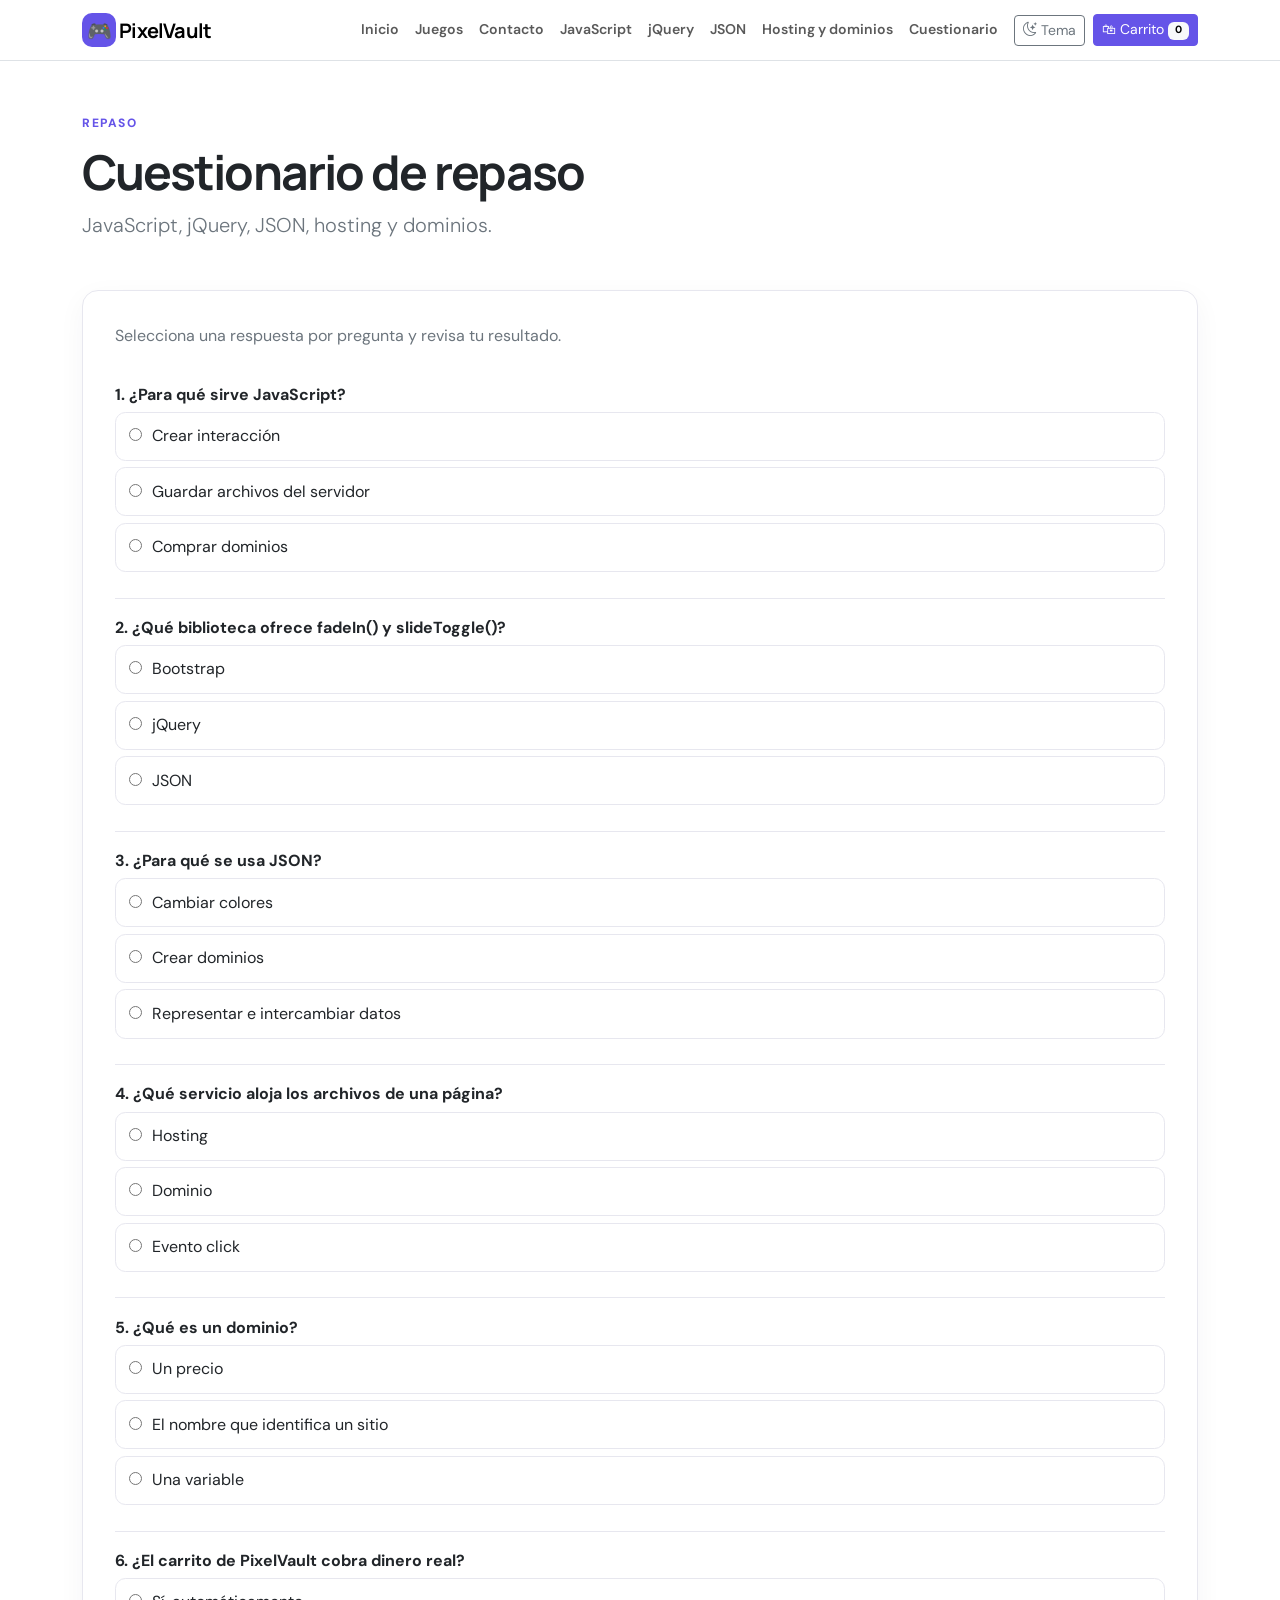
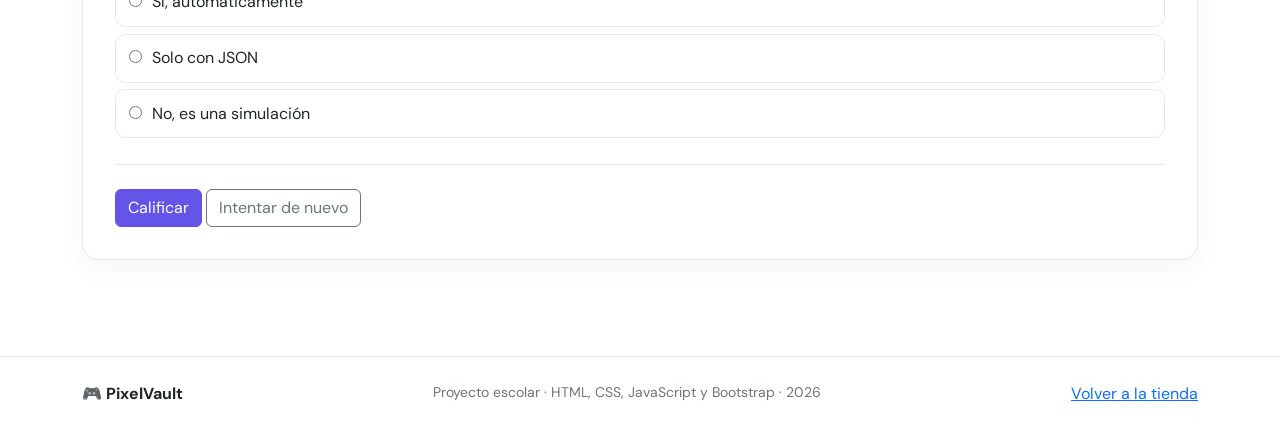
==== PixelVault/cuestionario.html @ afc51569 "Hola" ====
<!doctype html>
<html lang="es" data-bs-theme="light">

<head>
    <meta charset="utf-8">
    <meta name="viewport" content="width=device-width, initial-scale=1">
    <title>Cuestionario | PixelVault</title>
    <link href="https://cdn.jsdelivr.net/npm/bootstrap@5.3.3/dist/css/bootstrap.min.css" rel="stylesheet">
    <link href="https://cdn.jsdelivr.net/npm/bootstrap-icons@1.11.3/font/bootstrap-icons.min.css" rel="stylesheet">
    <link href="css/estilos.css" rel="stylesheet">
    <script>try {document.documentElement.setAttribute('data-bs-theme', localStorage.getItem('pv-theme') || 'light')} catch (e) { }</script>
</head>

<body>
    <nav class="navbar navbar-expand-xl sticky-top site-nav border-bottom">
        <div class="container"><a class="navbar-brand fw-bold" href="index.html"><span class="brand-mark">🎮</span>
                PixelVault</a><button class="navbar-toggler" type="button" data-bs-toggle="collapse"
                data-bs-target="#menu" aria-label="Abrir menú"><span class="navbar-toggler-icon"></span></button>
            <div class="collapse navbar-collapse" id="menu">
                <ul class="navbar-nav ms-auto align-items-xl-center">
                    <li class="nav-item"><a class="nav-link" href="index.html">Inicio</a></li>
                    <li class="nav-item"><a class="nav-link" href="index.html#juegos">Juegos</a></li>
                    <li class="nav-item"><a class="nav-link" href="index.html#contacto">Contacto</a></li>
                    <li class="nav-item"><a class="nav-link" href="javascript.html">JavaScript</a></li>
                    <li class="nav-item"><a class="nav-link" href="jquery.html">jQuery</a></li>
                    <li class="nav-item"><a class="nav-link" href="json.html">JSON</a></li>
                    <li class="nav-item"><a class="nav-link" href="hosting.html">Hosting y dominios</a></li>
                    <li class="nav-item"><a class="nav-link" href="cuestionario.html">Cuestionario</a></li>
                    <li class="nav-item ms-xl-2"><button class="btn btn-sm btn-outline-secondary theme-toggle"
                            type="button"><i class="bi bi-moon-stars"></i> Tema</button></li>
                    <li class="nav-item ms-xl-2"><button class="btn btn-sm btn-primary" data-bs-toggle="offcanvas"
                            data-bs-target="#cart">🛍 Carrito <span id="cartCount"
                                class="badge text-bg-light">0</span></button></li>
                </ul>
            </div>
        </div>
    </nav>
    <main class="container page-content py-5">
        <div class="page-intro mb-5"><span class="eyebrow">REPASO</span>
            <h1 class="display-5 fw-bold mt-2">Cuestionario de repaso</h1>
            <p class="lead text-secondary">JavaScript, jQuery, JSON, hosting y dominios.</p>
        </div>
        <form id="quiz" class="content-card">
            <p class="text-secondary">Selecciona una respuesta por pregunta y revisa tu resultado.</p>
            <fieldset class="quiz-q">
                <legend class="h6 fw-bold">1. ¿Para qué sirve JavaScript?</legend><label class="quiz-option"><input
                        type="radio" name="q1" value="a" required> Crear interacción</label><label
                    class="quiz-option"><input type="radio" name="q1" value="b" required> Guardar archivos del
                    servidor</label><label class="quiz-option"><input type="radio" name="q1" value="c" required> Comprar
                    dominios</label>
            </fieldset>
            <fieldset class="quiz-q">
                <legend class="h6 fw-bold">2. ¿Qué biblioteca ofrece fadeIn() y slideToggle()?</legend><label
                    class="quiz-option"><input type="radio" name="q2" value="a" required> Bootstrap</label><label
                    class="quiz-option"><input type="radio" name="q2" value="b" required> jQuery</label><label
                    class="quiz-option"><input type="radio" name="q2" value="c" required> JSON</label>
            </fieldset>
            <fieldset class="quiz-q">
                <legend class="h6 fw-bold">3. ¿Para qué se usa JSON?</legend><label class="quiz-option"><input
                        type="radio" name="q3" value="a" required> Cambiar colores</label><label
                    class="quiz-option"><input type="radio" name="q3" value="b" required> Crear dominios</label><label
                    class="quiz-option"><input type="radio" name="q3" value="c" required> Representar e intercambiar
                    datos</label>
            </fieldset>
            <fieldset class="quiz-q">
                <legend class="h6 fw-bold">4. ¿Qué servicio aloja los archivos de una página?</legend><label
                    class="quiz-option"><input type="radio" name="q4" value="a" required> Hosting</label><label
                    class="quiz-option"><input type="radio" name="q4" value="b" required> Dominio</label><label
                    class="quiz-option"><input type="radio" name="q4" value="c" required> Evento click</label>
            </fieldset>
            <fieldset class="quiz-q">
                <legend class="h6 fw-bold">5. ¿Qué es un dominio?</legend><label class="quiz-option"><input type="radio"
                        name="q5" value="a" required> Un precio</label><label class="quiz-option"><input type="radio"
                        name="q5" value="b" required> El nombre que identifica un sitio</label><label
                    class="quiz-option"><input type="radio" name="q5" value="c" required> Una variable</label>
            </fieldset>
            <fieldset class="quiz-q">
                <legend class="h6 fw-bold">6. ¿El carrito de PixelVault cobra dinero real?</legend><label
                    class="quiz-option"><input type="radio" name="q6" value="a" required> Sí,
                    automáticamente</label><label class="quiz-option"><input type="radio" name="q6" value="b" required>
                    Solo con JSON</label><label class="quiz-option"><input type="radio" name="q6" value="c" required>
                    No, es una simulación</label>
            </fieldset><button class="btn btn-primary mt-4" type="submit">Calificar</button> <button
                class="btn btn-outline-secondary mt-4" type="reset">Intentar de nuevo</button>
            <div id="quizResult" class="alert d-none mt-4" role="status"></div>
        </form>
    </main>
    <footer class="site-footer py-4 mt-5">
        <div class="container d-flex flex-wrap justify-content-between gap-2"><strong>🎮 PixelVault</strong><span
                class="text-secondary small">Proyecto escolar · HTML, CSS, JavaScript y Bootstrap · 2026</span><a
                href="index.html">Volver a la tienda</a></div>
    </footer>
    <script src="https://cdn.jsdelivr.net/npm/bootstrap@5.3.3/dist/js/bootstrap.bundle.min.js"></script>
    <script src="js/script.js"></script>
</body>

</html>
---- PixelVault/css/estilos.css ----
@import url('https://fonts.googleapis.com/css2?family=DM+Sans:wght@400;500;600;700&family=Manrope:wght@500;600;700;800&display=swap');

:root {
    --accent: #6554e8;
    --line: #e7e7ef;
    --soft: #f7f7fb;
    --card: #fff
}

* {
    box-sizing: border-box
}

html {
    scroll-behavior: smooth;
    scroll-padding-top: 90px
}

body {
    font-family: 'DM Sans', sans-serif;
    background: var(--bs-body-bg);
    color: var(--bs-body-color);
    line-height: 1.65
}

h1,
h2,
h3,
.navbar-brand {
    font-family: Manrope, sans-serif;
    letter-spacing: -.04em
}

.site-nav {
    background: var(--bs-body-bg);
    backdrop-filter: blur(15px)
}

.brand-mark {
    display: inline-grid;
    place-items: center;
    background: var(--accent);
    color: white;
    border-radius: 10px;
    width: 34px;
    height: 34px
}

.navbar .nav-link {
    font-weight: 600;
    font-size: .88rem
}

.navbar .nav-link:hover {
    color: var(--accent)
}

.btn-primary {
    --bs-btn-bg: var(--accent);
    --bs-btn-border-color: var(--accent);
    --bs-btn-hover-bg: #4e3cc9;
    --bs-btn-hover-border-color: #4e3cc9
}

.accent,
.eyebrow {
    color: var(--accent)
}

.eyebrow {
    font-size: .75rem;
    font-weight: 800;
    letter-spacing: .13em
}

.hero {
    overflow: hidden
}

.hero h1 {
    line-height: 1.08;
    letter-spacing: -.06em
}

.hero .carousel-item img {
    height: 470px;
    object-fit: cover;
    filter: brightness(.72)
}

.carousel-caption {
    left: 10%;
    right: 10%;
    text-align: left;
    bottom: 15%
}

.carousel-caption h2 {
    font-weight: 800;
    font-size: clamp(1.7rem, 3vw, 2.6rem)
}

.searchbox {
    width: min(100%, 300px)
}

.game-card,
.content-card,
.contact-box {
    border: 1px solid var(--line);
    background: var(--card);
    border-radius: 1rem;
    box-shadow: 0 8px 28px rgba(35, 30, 80, .045);
    overflow: hidden
}

.game-card {
    transition: transform .2s, box-shadow .2s
}

.game-card:hover {
    transform: translateY(-4px);
    box-shadow: 0 15px 35px rgba(35, 30, 80, .1)
}

.game-img {
    position: relative
}

.game-img img {
    width: 100%;
    height: 210px;
    object-fit: cover
}

.game-img span {
    position: absolute;
    top: 12px;
    left: 12px;
    background: #fff;
    color: #26243a;
    border-radius: 50px;
    padding: 5px 10px;
    font-size: .75rem;
    font-weight: 700
}

.game-card .card-body {
    padding: 1.25rem
}

.price {
    font: 800 1.2rem Manrope, sans-serif
}

.about {
    background: var(--soft)
}

.about-img {
    width: 100%;
    height: 380px;
    object-fit: cover;
    border-radius: 1rem
}

.feature {
    height: 100%;
    border: 1px solid var(--line);
    border-radius: .8rem;
    padding: 1rem;
    background: var(--card)
}

.feature i,
.topic-icon {
    color: var(--accent);
    font-size: 1.4rem
}

.contact-box,
.content-card {
    padding: clamp(1.2rem, 3vw, 2rem)
}

.form-control,
.form-select {
    padding: .75rem;
    border-color: var(--line);
    background: var(--bs-body-bg);
    color: var(--bs-body-color)
}

.form-control:focus,
.form-select:focus {
    border-color: var(--accent);
    box-shadow: 0 0 0 .2rem #6554e822
}

.site-footer {
    border-top: 1px solid var(--line)
}

.page-content {
    min-height: 70vh
}

.page-intro {
    max-width: 800px
}

.code {
    white-space: pre-wrap;
    background: #202033;
    color: #f6f4ff;
    border-radius: .75rem;
    padding: 1rem;
    overflow: auto
}

.demo-box {
    padding: 1rem;
    border: 1px dashed var(--accent);
    border-radius: .7rem;
    background: var(--bs-body-bg)
}

.topic-icon {
    display: grid;
    place-items: center;
    width: 55px;
    height: 55px;
    border-radius: 14px;
    background: #6554e818
}

.quiz-q {
    padding: 1.2rem 0;
    border-bottom: 1px solid var(--line)
}

.quiz-option {
    display: block;
    padding: .65rem .8rem;
    margin: .4rem 0;
    border: 1px solid var(--line);
    border-radius: .65rem;
    cursor: pointer
}

.quiz-option:hover {
    background: var(--soft)
}

.quiz-option input {
    accent-color: var(--accent);
    margin-right: .4rem
}

.cart-line {
    display: flex;
    justify-content: space-between;
    gap: 1rem;
    padding: .8rem 0;
    border-bottom: 1px solid var(--line)
}

[data-bs-theme=dark] {
    --line: #39394b;
    --soft: #20202e;
    --card: #191925;
    color-scheme: dark
}

[data-bs-theme=dark] .about {
    background: #20202e
}

[data-bs-theme=dark] .site-nav {
    background: #191925ed
}

[data-bs-theme=dark] .game-img span {
    background: #20202e;
    color: white
}

[data-bs-theme=dark] .form-control,
[data-bs-theme=dark] .form-select {
    background-color: #191925;
    color: #f5f4ff
}

@media(max-width:767px) {
    .hero .carousel-item img {
        height: 330px
    }

    .about-img {
        height: 270px
    }

    .navbar-nav {
        padding: .5rem 0
    }
}
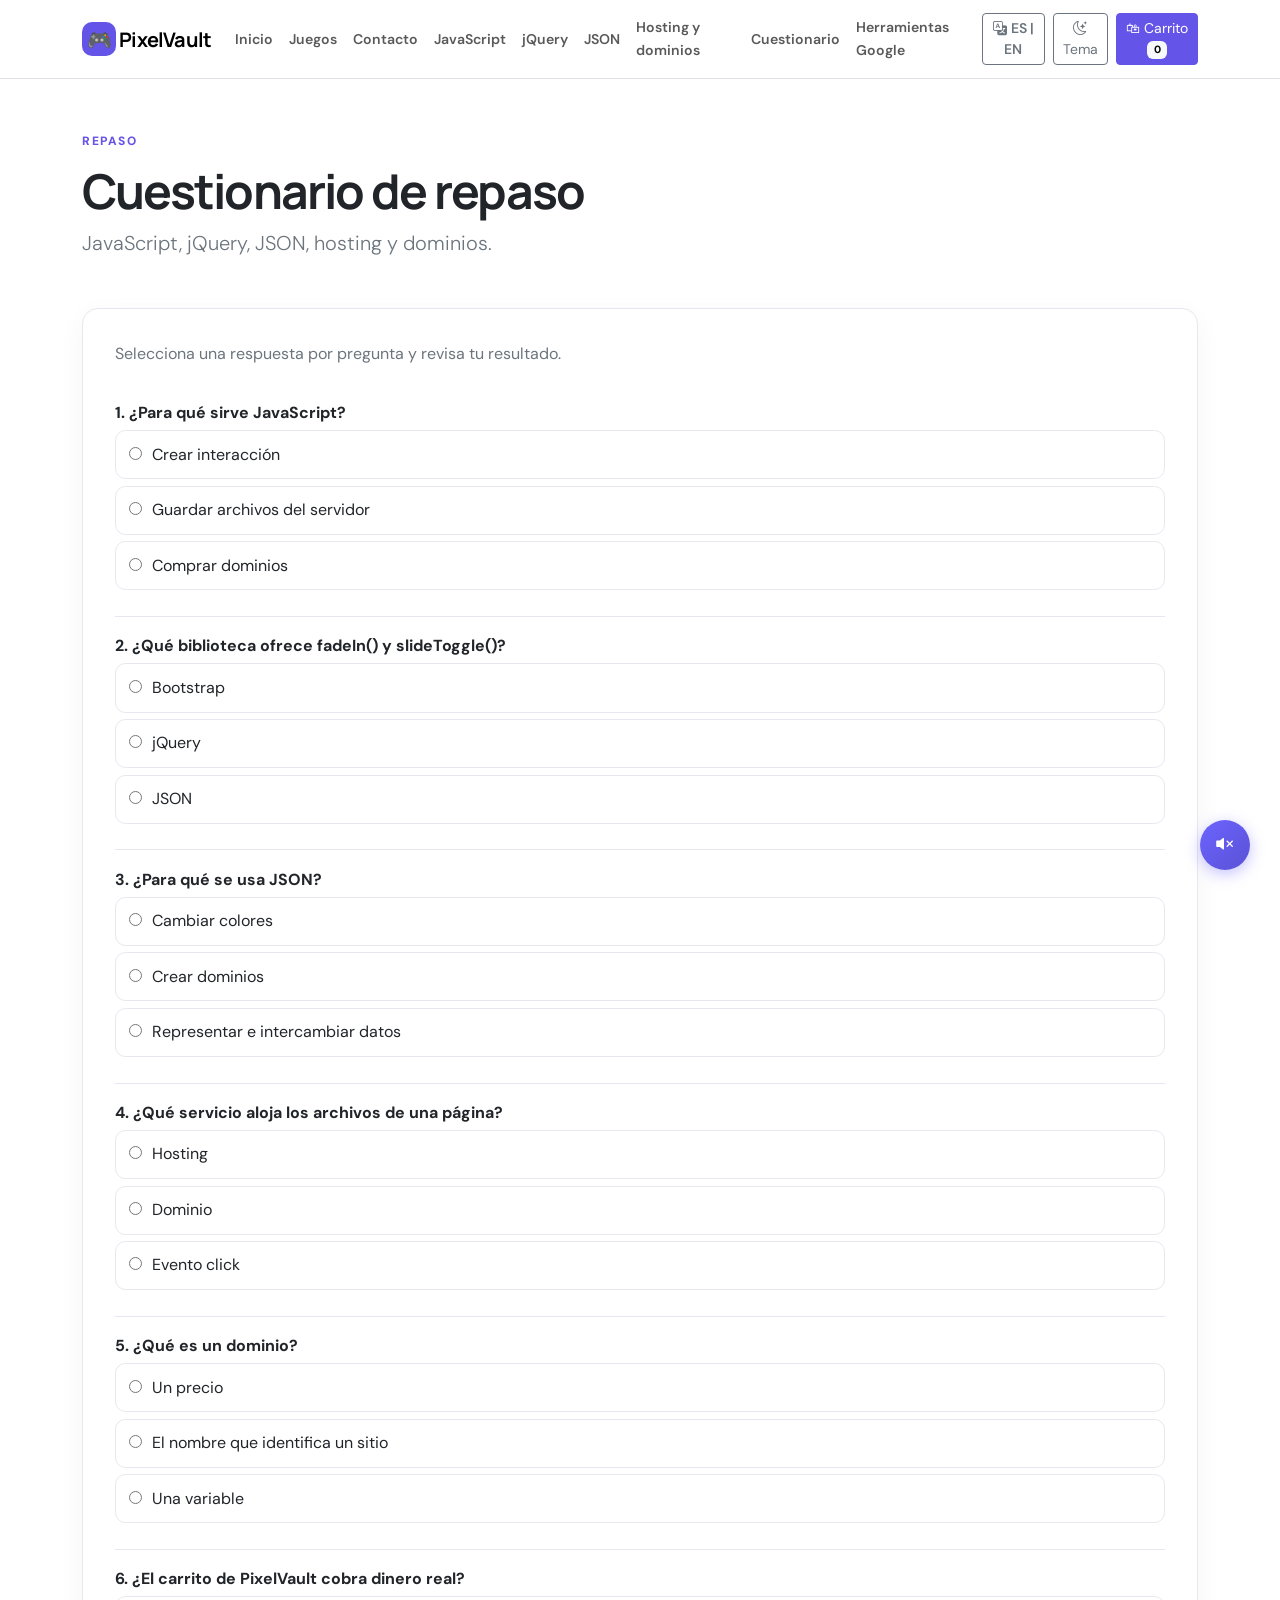
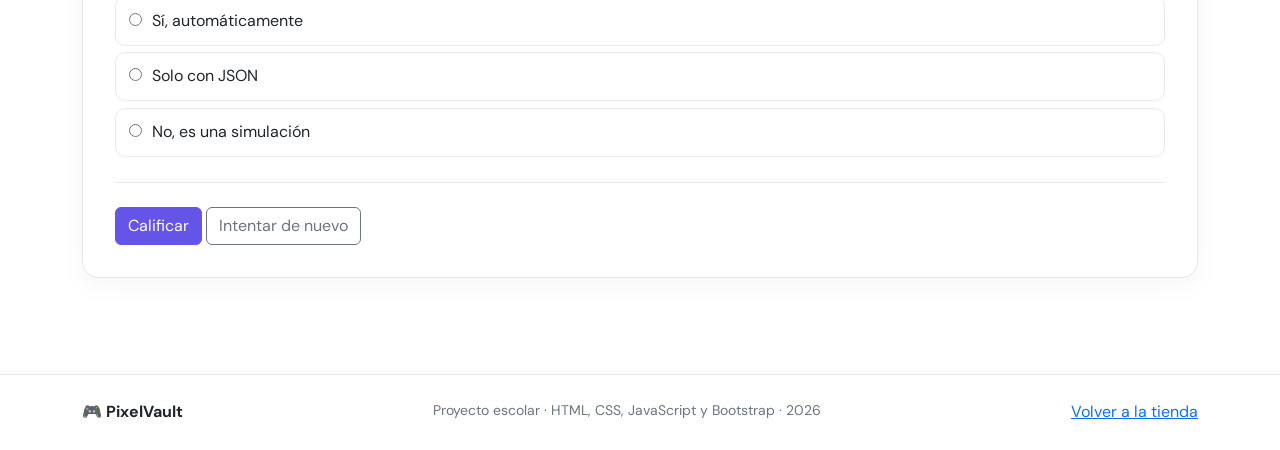
==== commit a59ba932: "Hola 2" ====
--- a/PixelVault/cuestionario.html
+++ b/PixelVault/cuestionario.html
@@ -1,6 +1,5 @@
 <!doctype html>
 <html lang="es" data-bs-theme="light">
-
 <head>
     <meta charset="utf-8">
     <meta name="viewport" content="width=device-width, initial-scale=1">
@@ -10,88 +9,100 @@
     <link href="css/estilos.css" rel="stylesheet">
     <script>try {document.documentElement.setAttribute('data-bs-theme', localStorage.getItem('pv-theme') || 'light')} catch (e) { }</script>
 </head>
+<!-- Música de fondo -->
+<audio id="musicaFondo" loop>
+    <source src="" type="audio/mpeg">
+</audio>
 
+<!-- Botón flotante -->
+<button id="btnMusica" class="btn-musica" title="Activar/Desactivar música">
+    <i class="bi bi-volume-mute-fill" id="iconoMusica"></i>
+</button>
+<body>
 <body>
     <nav class="navbar navbar-expand-xl sticky-top site-nav border-bottom">
-        <div class="container"><a class="navbar-brand fw-bold" href="index.html"><span class="brand-mark">🎮</span>
-                PixelVault</a><button class="navbar-toggler" type="button" data-bs-toggle="collapse"
-                data-bs-target="#menu" aria-label="Abrir menú"><span class="navbar-toggler-icon"></span></button>
+        <div class="container">
+            <a class="navbar-brand fw-bold" href="index.html"><span class="brand-mark">🎮</span> PixelVault</a>
+            <button class="navbar-toggler" type="button" data-bs-toggle="collapse" data-bs-target="#menu" aria-label="Abrir menú"><span class="navbar-toggler-icon"></span></button>
             <div class="collapse navbar-collapse" id="menu">
                 <ul class="navbar-nav ms-auto align-items-xl-center">
-                    <li class="nav-item"><a class="nav-link" href="index.html">Inicio</a></li>
-                    <li class="nav-item"><a class="nav-link" href="index.html#juegos">Juegos</a></li>
-                    <li class="nav-item"><a class="nav-link" href="index.html#contacto">Contacto</a></li>
-                    <li class="nav-item"><a class="nav-link" href="javascript.html">JavaScript</a></li>
-                    <li class="nav-item"><a class="nav-link" href="jquery.html">jQuery</a></li>
-                    <li class="nav-item"><a class="nav-link" href="json.html">JSON</a></li>
-                    <li class="nav-item"><a class="nav-link" href="hosting.html">Hosting y dominios</a></li>
-                    <li class="nav-item"><a class="nav-link" href="cuestionario.html">Cuestionario</a></li>
-                    <li class="nav-item ms-xl-2"><button class="btn btn-sm btn-outline-secondary theme-toggle"
-                            type="button"><i class="bi bi-moon-stars"></i> Tema</button></li>
-                    <li class="nav-item ms-xl-2"><button class="btn btn-sm btn-primary" data-bs-toggle="offcanvas"
-                            data-bs-target="#cart">🛍 Carrito <span id="cartCount"
-                                class="badge text-bg-light">0</span></button></li>
+                    <li class="nav-item"><a class="nav-link" href="index.html" data-i18n="nav_inicio">Inicio</a></li>
+                    <li class="nav-item"><a class="nav-link" href="index.html#juegos" data-i18n="nav_juegos">Juegos</a></li>
+                    <li class="nav-item"><a class="nav-link" href="index.html#contacto" data-i18n="nav_contacto">Contacto</a></li>
+                    <li class="nav-item"><a class="nav-link" href="javascript.html" data-i18n="nav_js">JavaScript</a></li>
+                    <li class="nav-item"><a class="nav-link" href="jquery.html" data-i18n="nav_jquery">jQuery</a></li>
+                    <li class="nav-item"><a class="nav-link" href="json.html" data-i18n="nav_json">JSON</a></li>
+                    <li class="nav-item"><a class="nav-link" href="hosting.html" data-i18n="nav_hosting">Hosting y dominios</a></li>
+                    <li class="nav-item"><a class="nav-link" href="cuestionario.html" data-i18n="nav_cuestionario">Cuestionario</a></li>
+                    <li class="nav-item"><a class="nav-link" href="herramientas.html" data-i18n="nav_herramientas">Herramientas Google</a></li>
+                    <li class="nav-item ms-xl-2">
+                        <button type="button" id="btnIdioma" class="btn btn-sm btn-outline-secondary">
+                            <i class="bi bi-translate me-1"></i><span id="textoIdioma">ES | EN</span>
+                        </button>
+                    </li>
+                    <li class="nav-item ms-xl-2"><button class="btn btn-sm btn-outline-secondary theme-toggle" type="button"><i class="bi bi-moon-stars"></i> <span data-i18n="btn_tema">Tema</span></button></li>
+                    <li class="nav-item ms-xl-2"><button class="btn btn-sm btn-primary" data-bs-toggle="offcanvas" data-bs-target="#cart">🛍 <span data-i18n="btn_carrito">Carrito</span> <span id="cartCount" class="badge text-bg-light">0</span></button></li>
                 </ul>
             </div>
         </div>
     </nav>
     <main class="container page-content py-5">
-        <div class="page-intro mb-5"><span class="eyebrow">REPASO</span>
-            <h1 class="display-5 fw-bold mt-2">Cuestionario de repaso</h1>
-            <p class="lead text-secondary">JavaScript, jQuery, JSON, hosting y dominios.</p>
+        <div class="page-intro mb-5">
+            <span class="eyebrow" data-i18n="quiz_eyebrow">REPASO</span>
+            <h1 class="display-5 fw-bold mt-2" data-i18n="quiz_title">Cuestionario de repaso</h1>
+            <p class="lead text-secondary" data-i18n="quiz_desc">JavaScript, jQuery, JSON, hosting y dominios.</p>
         </div>
         <form id="quiz" class="content-card">
-            <p class="text-secondary">Selecciona una respuesta por pregunta y revisa tu resultado.</p>
+            <p class="text-secondary" data-i18n="quiz_intro">Selecciona una respuesta por pregunta y revisa tu resultado.</p>
             <fieldset class="quiz-q">
-                <legend class="h6 fw-bold">1. ¿Para qué sirve JavaScript?</legend><label class="quiz-option"><input
-                        type="radio" name="q1" value="a" required> Crear interacción</label><label
-                    class="quiz-option"><input type="radio" name="q1" value="b" required> Guardar archivos del
-                    servidor</label><label class="quiz-option"><input type="radio" name="q1" value="c" required> Comprar
-                    dominios</label>
+                <legend class="h6 fw-bold" data-i18n="quiz_q1">1. ¿Para qué sirve JavaScript?</legend>
+                <label class="quiz-option"><input type="radio" name="q1" value="a" required> <span data-i18n="quiz_q1_a">Crear interacción</span></label>
+                <label class="quiz-option"><input type="radio" name="q1" value="b" required> <span data-i18n="quiz_q1_b">Guardar archivos del servidor</span></label>
+                <label class="quiz-option"><input type="radio" name="q1" value="c" required> <span data-i18n="quiz_q1_c">Comprar dominios</span></label>
             </fieldset>
             <fieldset class="quiz-q">
-                <legend class="h6 fw-bold">2. ¿Qué biblioteca ofrece fadeIn() y slideToggle()?</legend><label
-                    class="quiz-option"><input type="radio" name="q2" value="a" required> Bootstrap</label><label
-                    class="quiz-option"><input type="radio" name="q2" value="b" required> jQuery</label><label
-                    class="quiz-option"><input type="radio" name="q2" value="c" required> JSON</label>
+                <legend class="h6 fw-bold" data-i18n="quiz_q2">2. ¿Qué biblioteca ofrece fadeIn() y slideToggle()?</legend>
+                <label class="quiz-option"><input type="radio" name="q2" value="a" required> <span data-i18n="quiz_q2_a">Bootstrap</span></label>
+                <label class="quiz-option"><input type="radio" name="q2" value="b" required> <span data-i18n="quiz_q2_b">jQuery</span></label>
+                <label class="quiz-option"><input type="radio" name="q2" value="c" required> <span data-i18n="quiz_q2_c">JSON</span></label>
             </fieldset>
             <fieldset class="quiz-q">
-                <legend class="h6 fw-bold">3. ¿Para qué se usa JSON?</legend><label class="quiz-option"><input
-                        type="radio" name="q3" value="a" required> Cambiar colores</label><label
-                    class="quiz-option"><input type="radio" name="q3" value="b" required> Crear dominios</label><label
-                    class="quiz-option"><input type="radio" name="q3" value="c" required> Representar e intercambiar
-                    datos</label>
+                <legend class="h6 fw-bold" data-i18n="quiz_q3">3. ¿Para qué se usa JSON?</legend>
+                <label class="quiz-option"><input type="radio" name="q3" value="a" required> <span data-i18n="quiz_q3_a">Cambiar colores</span></label>
+                <label class="quiz-option"><input type="radio" name="q3" value="b" required> <span data-i18n="quiz_q3_b">Crear dominios</span></label>
+                <label class="quiz-option"><input type="radio" name="q3" value="c" required> <span data-i18n="quiz_q3_c">Representar e intercambiar datos</span></label>
             </fieldset>
             <fieldset class="quiz-q">
-                <legend class="h6 fw-bold">4. ¿Qué servicio aloja los archivos de una página?</legend><label
-                    class="quiz-option"><input type="radio" name="q4" value="a" required> Hosting</label><label
-                    class="quiz-option"><input type="radio" name="q4" value="b" required> Dominio</label><label
-                    class="quiz-option"><input type="radio" name="q4" value="c" required> Evento click</label>
+                <legend class="h6 fw-bold" data-i18n="quiz_q4">4. ¿Qué servicio aloja los archivos de una página?</legend>
+                <label class="quiz-option"><input type="radio" name="q4" value="a" required> <span data-i18n="quiz_q4_a">Hosting</span></label>
+                <label class="quiz-option"><input type="radio" name="q4" value="b" required> <span data-i18n="quiz_q4_b">Dominio</span></label>
+                <label class="quiz-option"><input type="radio" name="q4" value="c" required> <span data-i18n="quiz_q4_c">Evento click</span></label>
             </fieldset>
             <fieldset class="quiz-q">
-                <legend class="h6 fw-bold">5. ¿Qué es un dominio?</legend><label class="quiz-option"><input type="radio"
-                        name="q5" value="a" required> Un precio</label><label class="quiz-option"><input type="radio"
-                        name="q5" value="b" required> El nombre que identifica un sitio</label><label
-                    class="quiz-option"><input type="radio" name="q5" value="c" required> Una variable</label>
+                <legend class="h6 fw-bold" data-i18n="quiz_q5">5. ¿Qué es un dominio?</legend>
+                <label class="quiz-option"><input type="radio" name="q5" value="a" required> <span data-i18n="quiz_q5_a">Un precio</span></label>
+                <label class="quiz-option"><input type="radio" name="q5" value="b" required> <span data-i18n="quiz_q5_b">El nombre que identifica un sitio</span></label>
+                <label class="quiz-option"><input type="radio" name="q5" value="c" required> <span data-i18n="quiz_q5_c">Una variable</span></label>
             </fieldset>
             <fieldset class="quiz-q">
-                <legend class="h6 fw-bold">6. ¿El carrito de PixelVault cobra dinero real?</legend><label
-                    class="quiz-option"><input type="radio" name="q6" value="a" required> Sí,
-                    automáticamente</label><label class="quiz-option"><input type="radio" name="q6" value="b" required>
-                    Solo con JSON</label><label class="quiz-option"><input type="radio" name="q6" value="c" required>
-                    No, es una simulación</label>
-            </fieldset><button class="btn btn-primary mt-4" type="submit">Calificar</button> <button
-                class="btn btn-outline-secondary mt-4" type="reset">Intentar de nuevo</button>
+                <legend class="h6 fw-bold" data-i18n="quiz_q6">6. ¿El carrito de PixelVault cobra dinero real?</legend>
+                <label class="quiz-option"><input type="radio" name="q6" value="a" required> <span data-i18n="quiz_q6_a">Sí, automáticamente</span></label>
+                <label class="quiz-option"><input type="radio" name="q6" value="b" required> <span data-i18n="quiz_q6_b">Solo con JSON</span></label>
+                <label class="quiz-option"><input type="radio" name="q6" value="c" required> <span data-i18n="quiz_q6_c">No, es una simulación</span></label>
+            </fieldset>
+            <button class="btn btn-primary mt-4" type="submit" data-i18n="quiz_btn_submit">Calificar</button> 
+            <button class="btn btn-outline-secondary mt-4" type="reset" data-i18n="quiz_btn_reset">Intentar de nuevo</button>
             <div id="quizResult" class="alert d-none mt-4" role="status"></div>
         </form>
     </main>
     <footer class="site-footer py-4 mt-5">
-        <div class="container d-flex flex-wrap justify-content-between gap-2"><strong>🎮 PixelVault</strong><span
-                class="text-secondary small">Proyecto escolar · HTML, CSS, JavaScript y Bootstrap · 2026</span><a
-                href="index.html">Volver a la tienda</a></div>
+        <div class="container d-flex flex-wrap justify-content-between gap-2">
+            <strong data-i18n="footer_brand">🎮 PixelVault</strong>
+            <span class="text-secondary small" data-i18n="footer_text">Proyecto escolar · HTML, CSS, JavaScript y Bootstrap · 2026</span>
+            <a href="index.html" data-i18n="footer_link">Volver a la tienda</a>
+        </div>
     </footer>
     <script src="https://cdn.jsdelivr.net/npm/bootstrap@5.3.3/dist/js/bootstrap.bundle.min.js"></script>
     <script src="js/script.js"></script>
 </body>
-
 </html>
--- a/PixelVault/css/estilos.css
+++ b/PixelVault/css/estilos.css
@@ -303,4 +303,212 @@
     .navbar-nav {
         padding: .5rem 0
     }
+}
+/* ===== PÁGINA HERRAMIENTAS ===== */
+
+/* Navbar activa */
+.nav-link.active {
+    color: #6C63FF !important;
+    font-weight: 600;
+}
+
+/* Cards de herramientas */
+.card {
+    transition: all 0.3s ease;
+}
+
+.card:hover {
+    transform: translateY(-5px);
+    box-shadow: 0 10px 30px rgba(108, 99, 255, 0.15) !important;
+}
+
+/* Botón tema */
+#btnTema {
+    width: 40px;
+    height: 40px;
+    display: flex;
+    align-items: center;
+    justify-content: center;
+}
+
+/* Modo oscuro */
+[data-bs-theme="dark"] body {
+    background-color: #0f0f1a;
+    color: #ffffff;
+}
+
+[data-bs-theme="dark"] .navbar {
+    background-color: #1a1a2e !important;
+}
+
+[data-bs-theme="dark"] .nav-link {
+    color: #a0a0b8 !important;
+}
+
+[data-bs-theme="dark"] .nav-link.active {
+    color: #6C63FF !important;
+}
+
+[data-bs-theme="dark"] .card {
+    background-color: #1a1a2e;
+    color: #ffffff;
+}
+
+[data-bs-theme="dark"] .card-title {
+    color: #ffffff !important;
+}
+
+[data-bs-theme="dark"] .card-text {
+    color: #a0a0b8 !important;
+}
+
+[data-bs-theme="dark"] section[style*="f8f9ff"] {
+    background: linear-gradient(135deg, #1a1a2e 0%, #16213e 100%) !important;
+}
+
+[data-bs-theme="dark"] .text-muted {
+    color: #a0a0b8 !important;
+}
+/* Página de herramientas */
+.game-card:hover {
+    transform: translateY(-5px);
+    box-shadow: 0 10px 30px rgba(108, 99, 255, 0.15) !important;
+}
+
+.nav-link.active {
+    font-weight: 600;
+    color: var(--bs-primary) !important;
+}
+/* ===== ESTILOS PARA LA PÁGINA DE HERRAMIENTAS ===== */
+
+/* Caja del logo con sombra y animación */
+.logo-box {
+    width: 64px;
+    height: 64px;
+    background: #ffffff;
+    border-radius: 16px;
+    display: flex;
+    align-items: center;
+    justify-content: center;
+    box-shadow: 0 4px 12px rgba(0,0,0,0.08);
+    padding: 10px;
+    transition: all 0.3s ease;
+}
+
+.logo-box img {
+    width: 100%;
+    height: 100%;
+    object-fit: contain;
+}
+
+.game-card:hover .logo-box {
+    transform: scale(1.1) rotate(5deg);
+    box-shadow: 0 8px 20px rgba(0,0,0,0.12);
+}
+
+[data-bs-theme="dark"] .logo-box {
+    background: #2b3035;
+    box-shadow: 0 4px 12px rgba(0,0,0,0.3);
+}
+
+/* Cajas de descripción "Cómo se usa" */
+.tool-desc-box {
+    background: rgba(13, 110, 253, 0.05);
+    border-left: 4px solid #0d6efd;
+    border-radius: 0 8px 8px 0;
+}
+
+[data-bs-theme="dark"] .tool-desc-box {
+    background: rgba(13, 110, 253, 0.15);
+}
+
+/* Asegurar que el link activo se vea bien */
+.nav-link.active {
+    font-weight: 600;
+    color: var(--bs-primary) !important;
+}
+/* ===== GOOGLE TRANSLATE - OCULTAR BANNER ===== */
+.goog-te-banner-frame.skiptranslate {
+    display: none !important;
+}
+
+body {
+    top: 0px !important;
+}
+
+.goog-te-gadget {
+    font-size: 0 !important;
+}
+
+.goog-te-gadget .goog-te-combo {
+    display: none !important;
+}
+
+#google_translate_element {
+    display: none !important;
+}
+
+/* Botón personalizado de traducción */
+.btn-traducir {
+    cursor: pointer;
+    transition: all 0.3s;
+}
+
+.btn-traducir:hover {
+    transform: scale(1.05);
+}
+/* Botón de traducción */
+#textoIdioma {
+    font-weight: 600;
+}
+
+/* Botón flotante de música */
+.btn-musica {
+    position: fixed;
+    bottom: 30px;
+    right: 30px;
+    width: 50px;
+    height: 50px;
+    border-radius: 50%;
+    background: linear-gradient(135deg, #6C63FF, #5a52d5);
+    color: white;
+    border: none;
+    font-size: 1.3rem;
+    cursor: pointer;
+    box-shadow: 0 4px 15px rgba(108, 99, 255, 0.4);
+    z-index: 9999;
+    transition: all 0.3s ease;
+    display: flex;
+    align-items: center;
+    justify-content: center;
+}
+
+.btn-musica:hover {
+    transform: scale(1.1);
+    box-shadow: 0 6px 20px rgba(108, 99, 255, 0.6);
+}
+
+.btn-musica.activa {
+    background: linear-gradient(135deg, #00c853, #00a844);
+    animation: pulso 2s infinite;
+}
+
+@keyframes pulso {
+    0%, 100% {
+        box-shadow: 0 4px 15px rgba(0, 200, 83, 0.4);
+    }
+    50% {
+        box-shadow: 0 4px 25px rgba(0, 200, 83, 0.8);
+    }
+}
+
+/* Ocultar en móviles si molesta */
+@media (max-width: 768px) {
+    .btn-musica {
+        bottom: 20px;
+        right: 20px;
+        width: 45px;
+        height: 45px;
+        font-size: 1.1rem;
+    }
 }
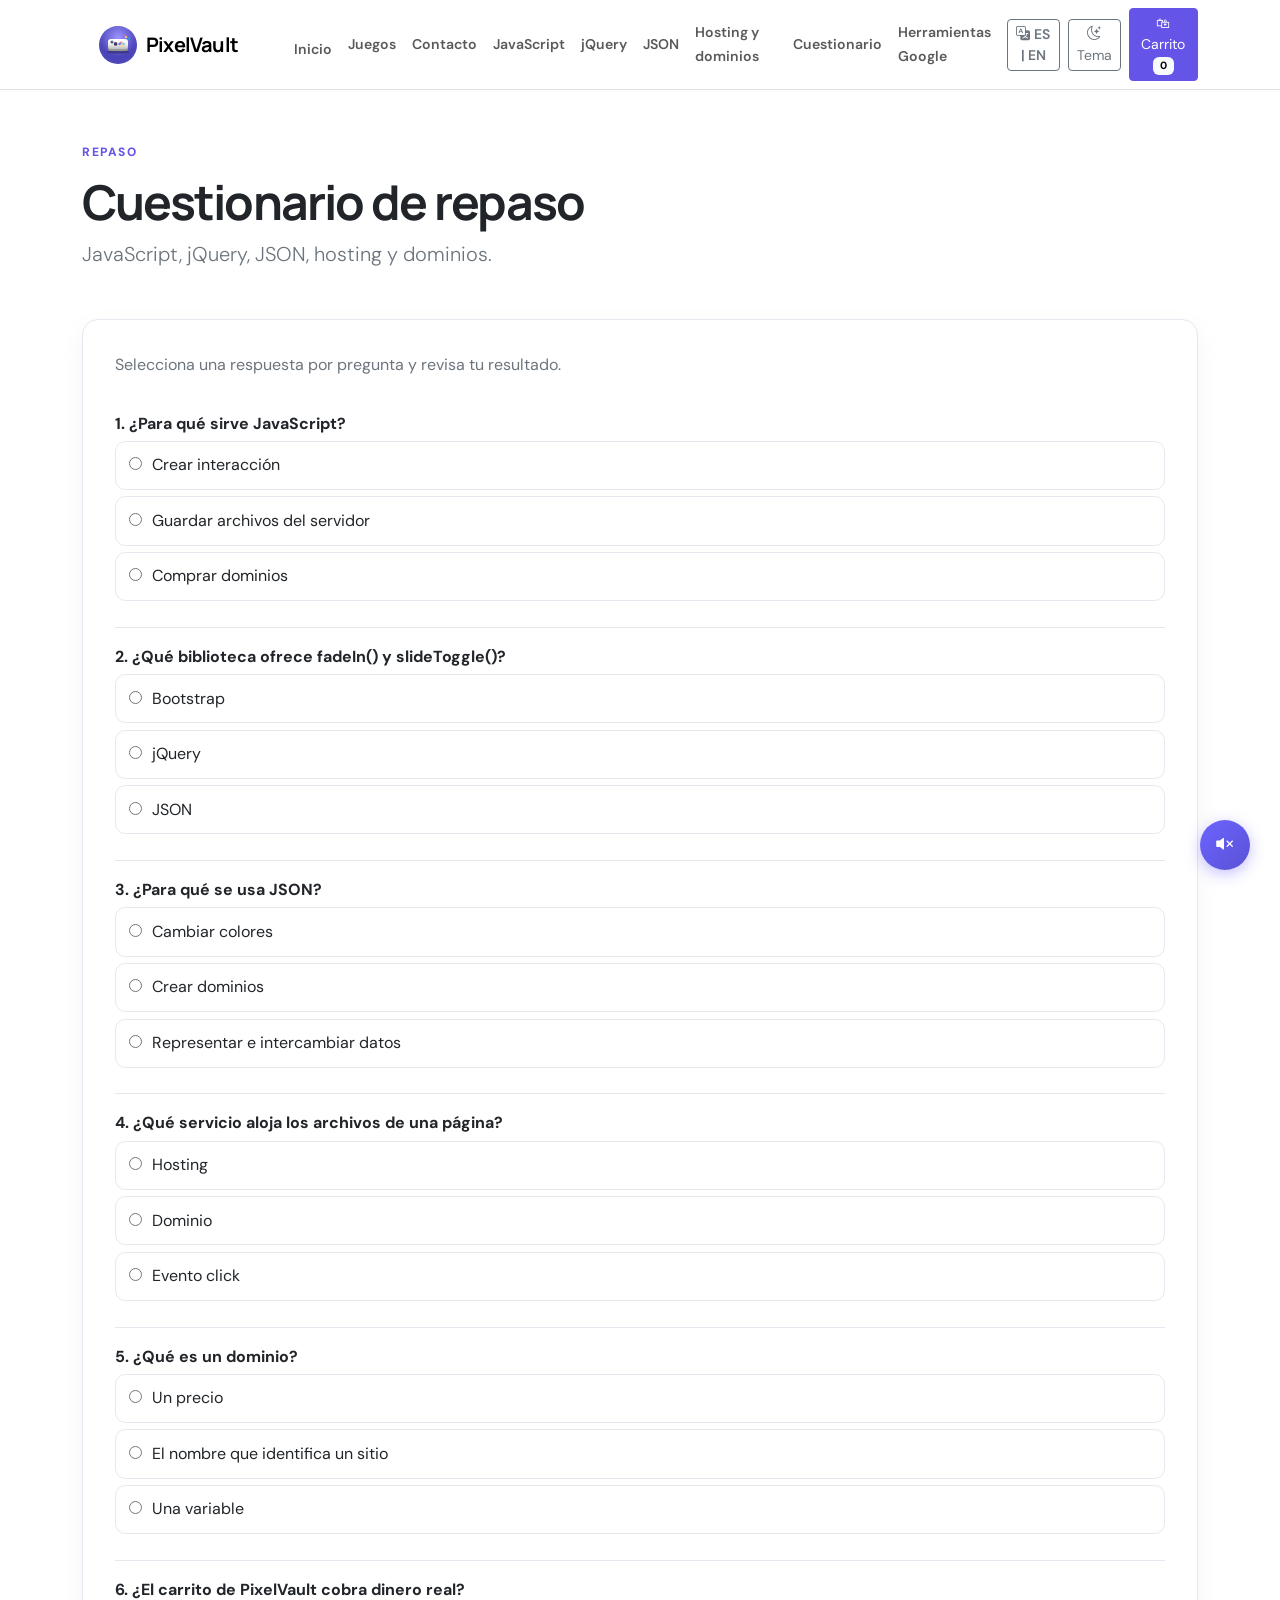
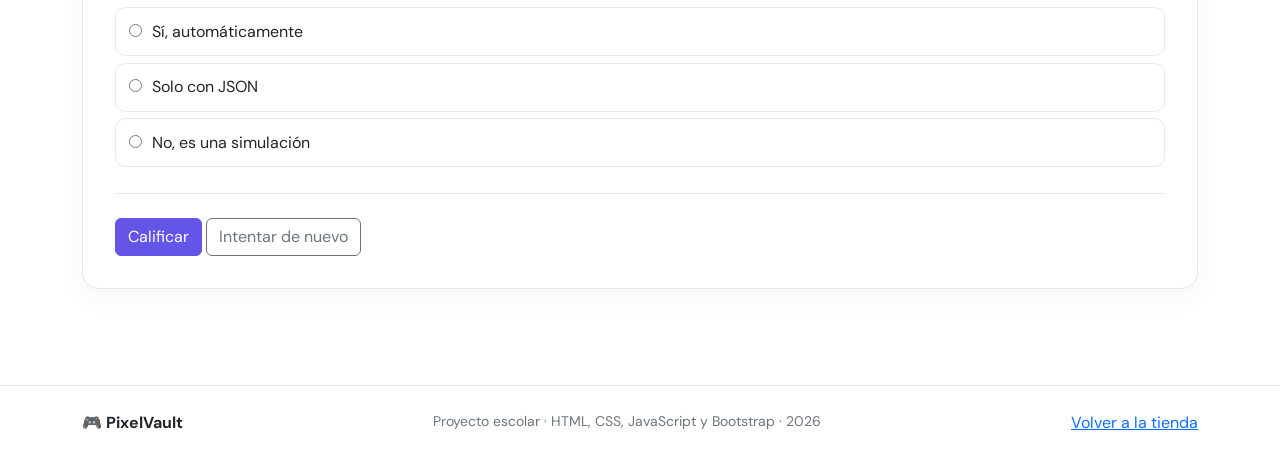
==== commit 661888d1: "Actualizacion" ====
--- a/PixelVault/cuestionario.html
+++ b/PixelVault/cuestionario.html
@@ -11,7 +11,7 @@
 </head>
 <!-- Música de fondo -->
 <audio id="musicaFondo" loop>
-    <source src="" type="audio/mpeg">
+    <source src="audio/Michael Jackson - Beat It (Official Audio).mp3" type="audio/mpeg">
 </audio>
 
 <!-- Botón flotante -->
@@ -22,8 +22,9 @@
 <body>
     <nav class="navbar navbar-expand-xl sticky-top site-nav border-bottom">
         <div class="container">
-            <a class="navbar-brand fw-bold" href="index.html"><span class="brand-mark">🎮</span> PixelVault</a>
-            <button class="navbar-toggler" type="button" data-bs-toggle="collapse" data-bs-target="#menu" aria-label="Abrir menú"><span class="navbar-toggler-icon"></span></button>
+            <a class="navbar-brand fw-bold" href="index.html"><a class="navbar-brand fw-bold d-flex align-items-center" href="index.html">
+    <img src="img/logo.svg" alt="PixelVault" width="40" height="40" class="me-2">
+    PixelVault
             <div class="collapse navbar-collapse" id="menu">
                 <ul class="navbar-nav ms-auto align-items-xl-center">
                     <li class="nav-item"><a class="nav-link" href="index.html" data-i18n="nav_inicio">Inicio</a></li>
